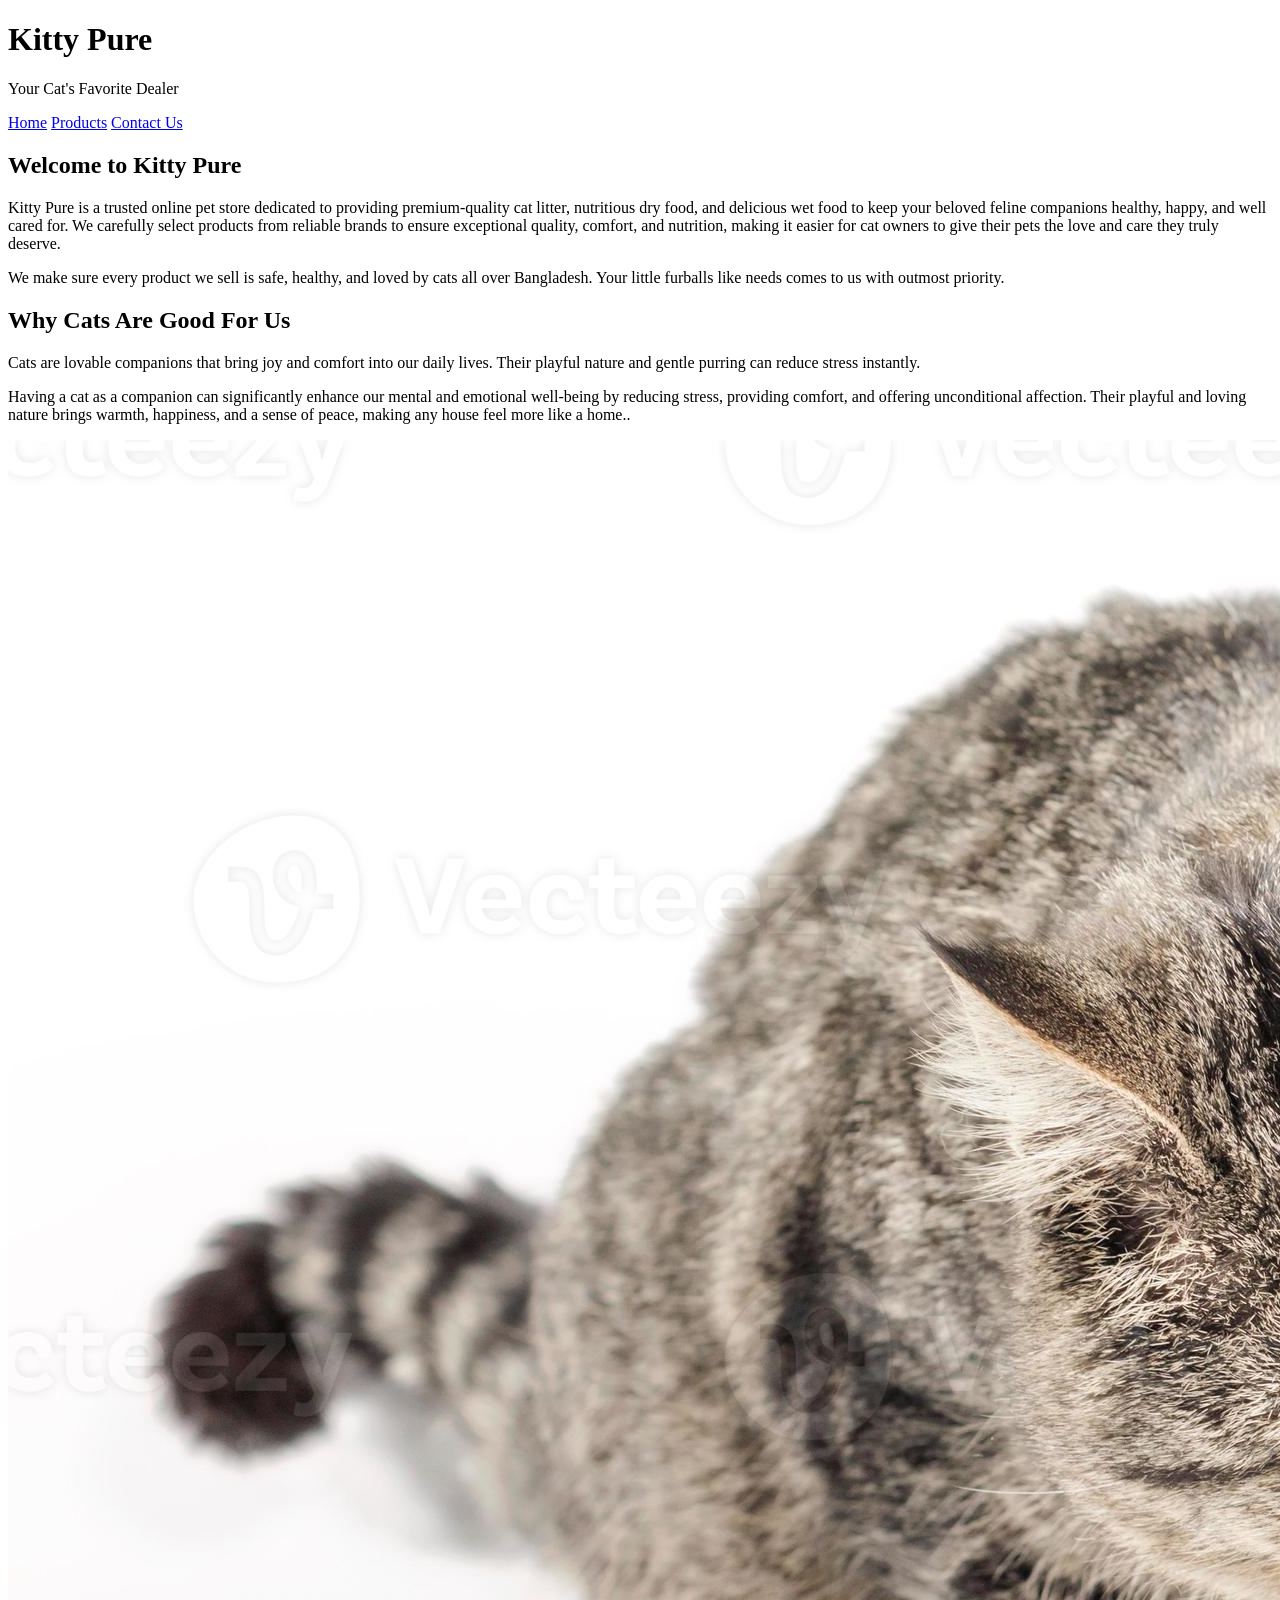
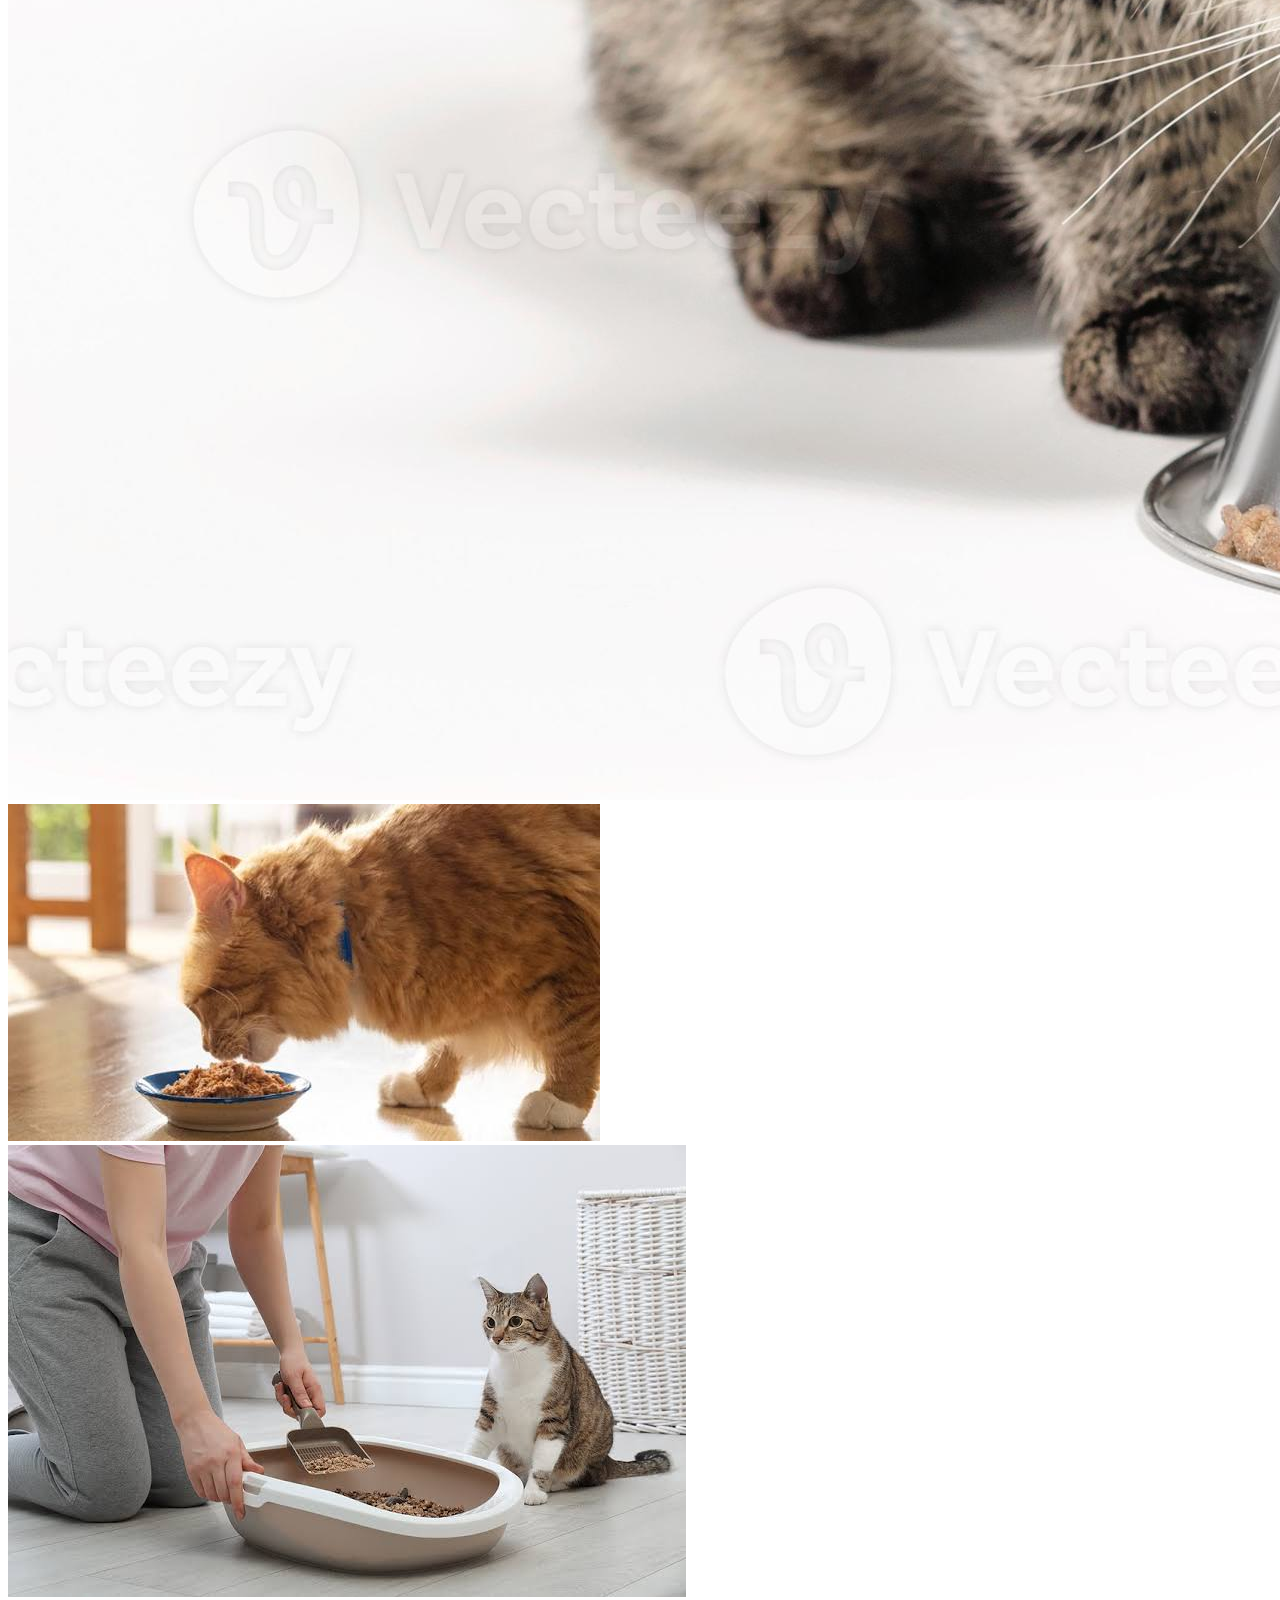
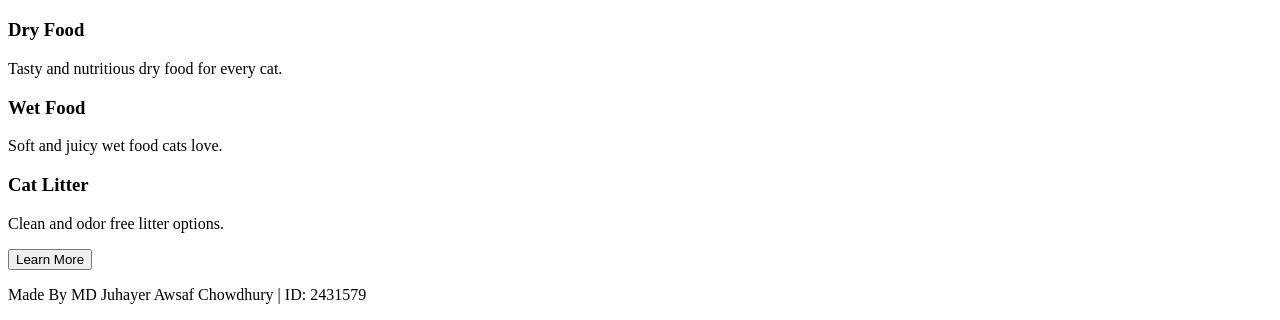
==== Index.html @ 3de1d891 "4th commit" ====
<!DOCTYPE html>
<html lang="en">
<head>
  <meta charset="UTF-8">
  <title>Homepage</title>
  <link rel="preconnect" href="https://fonts.googleapis.com">
  <link href="https://fonts.googleapis.com/css2?family=Poppins:wght@400;600;700&family=Quicksand:wght@400;500&display=swap" rel="stylesheet">
  <link rel="stylesheet" href="style.css">
</head>
<body>
<!-- MD Juhayer Awsaf Chowdhury, ID: 2431579 -->
  <header>
    <h1>Kitty Pure</h1>
    <p>Your Cat's Favorite Dealer</p>
  </header>
  <nav>
    <a href="index.html">Home</a>
    <a href="products.html">Products</a>
    <a href="contact.html">Contact Us</a>
  </nav>
  <main>
    <section class="section">
      <h2>Welcome to Kitty Pure</h2>
      <p>Kitty Pure is a trusted online pet store dedicated to providing premium-quality cat litter, nutritious dry food, and delicious wet food to keep your beloved feline companions healthy, happy, and well cared for. We carefully select products from reliable brands to ensure exceptional quality, comfort, and nutrition, making it easier for cat owners to give their pets the love and care they truly deserve.</p>
      <p>We make sure every product we sell is safe, healthy, and loved by cats all over Bangladesh. Your little furballs like needs comes to us with outmost priority.</p>
    </section>

    <section class="section">
      <h2>Why Cats Are Good For Us</h2>
      <p>Cats are lovable companions that bring joy and comfort into our daily lives. Their playful nature and gentle purring can reduce stress instantly.</p>
      <p>Having a cat as a companion can significantly enhance our mental and emotional well-being by reducing stress, providing comfort, and offering unconditional affection. Their playful and loving nature brings warmth, happiness, and a sense of peace, making any house feel more like a home..</p>
    </section>
    <section class="section images">
      <img src="cat1.jpg" alt="Cute cat">
      <img src="cat2.jpg" alt="Cat eating food">
      <img src="cat3.jpg" alt="Cat with litter box">
    </section>

    <section class="section features">
      <div class="feature-box">
        <h3>Dry Food</h3>
        <p>Tasty and nutritious dry food for every cat.</p>
      </div>
      <div class="feature-box">
        <h3>Wet Food</h3>
        <p>Soft and juicy wet food cats love.</p>
      </div>
      <div class="feature-box">
        <h3>Cat Litter</h3>
        <p>Clean and odor free litter options.</p>
      </div>
    </section>

    <button onclick="showMessage()">Learn More</button>

  </main>

  <footer>
    <p>Made By MD Juhayer Awsaf Chowdhury | ID: 2431579</p>
  </footer>

  <script src="script.js"></script>
</body>
</html>
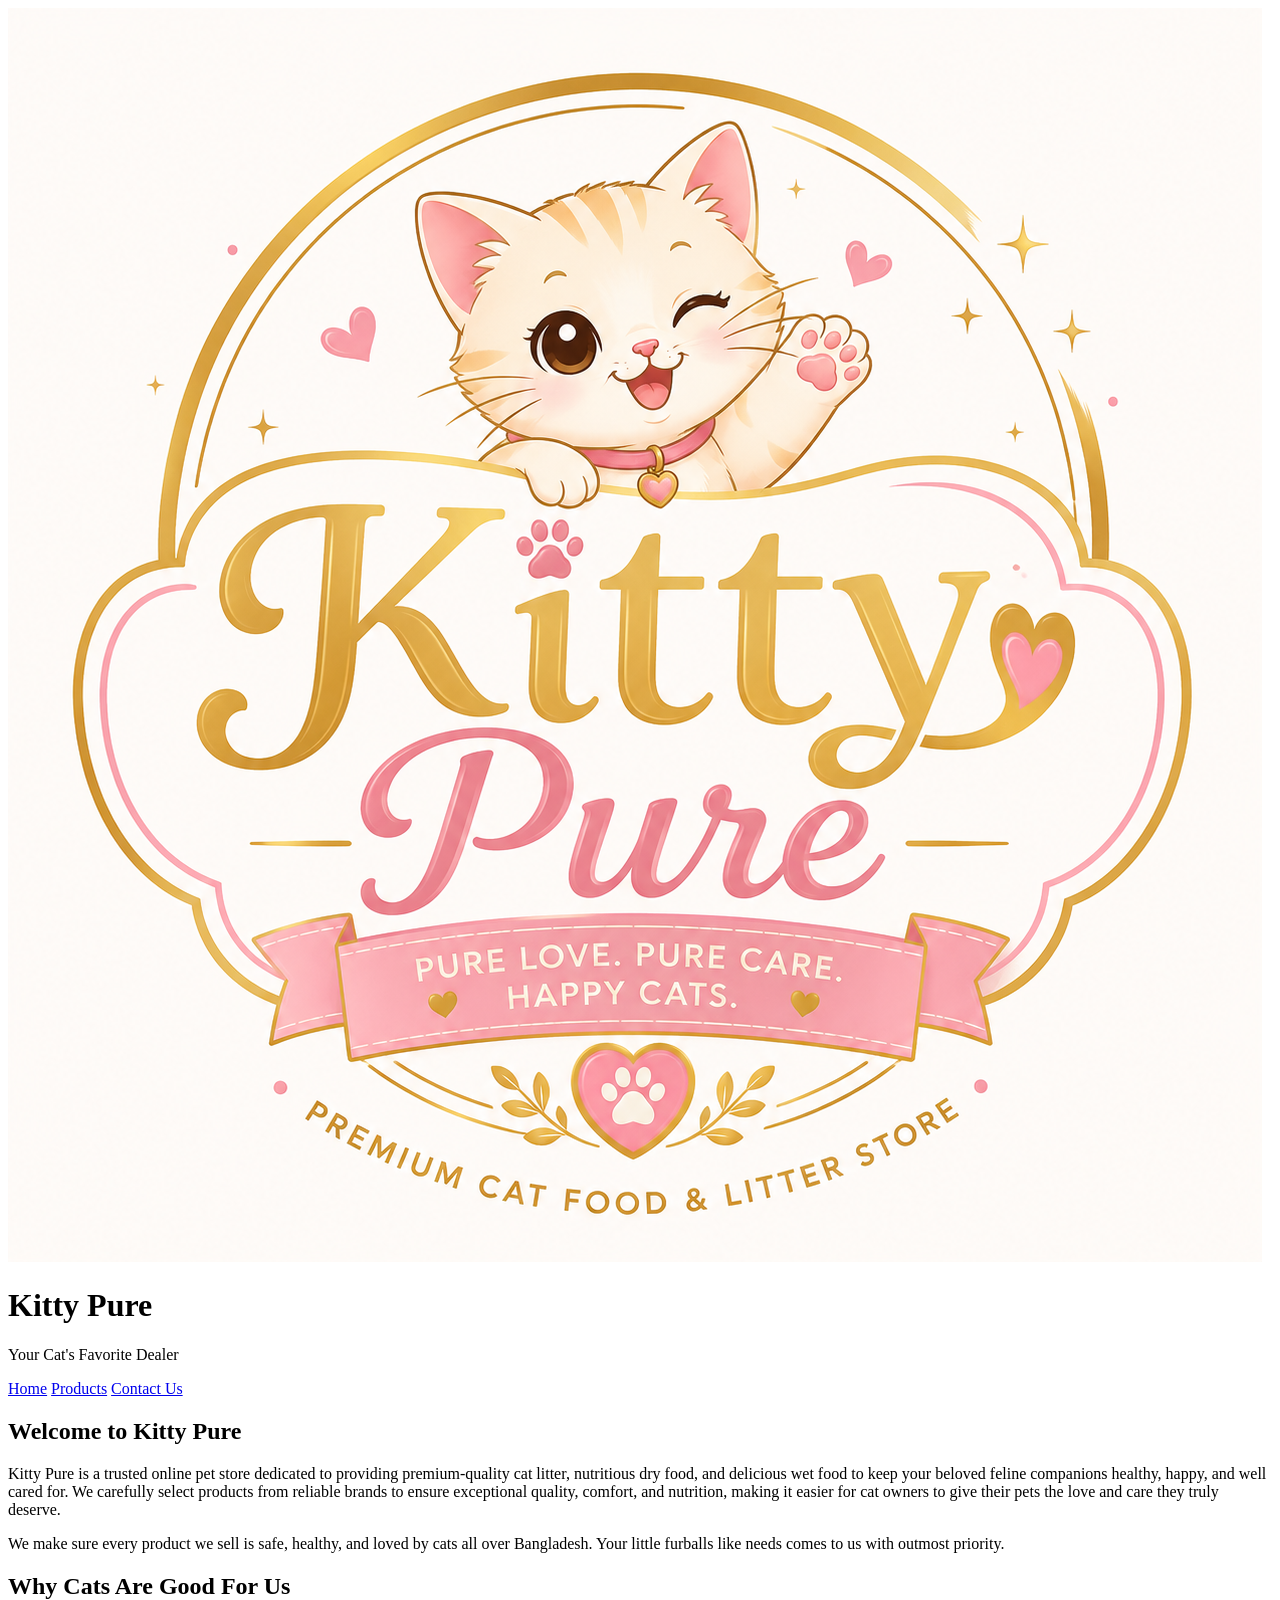
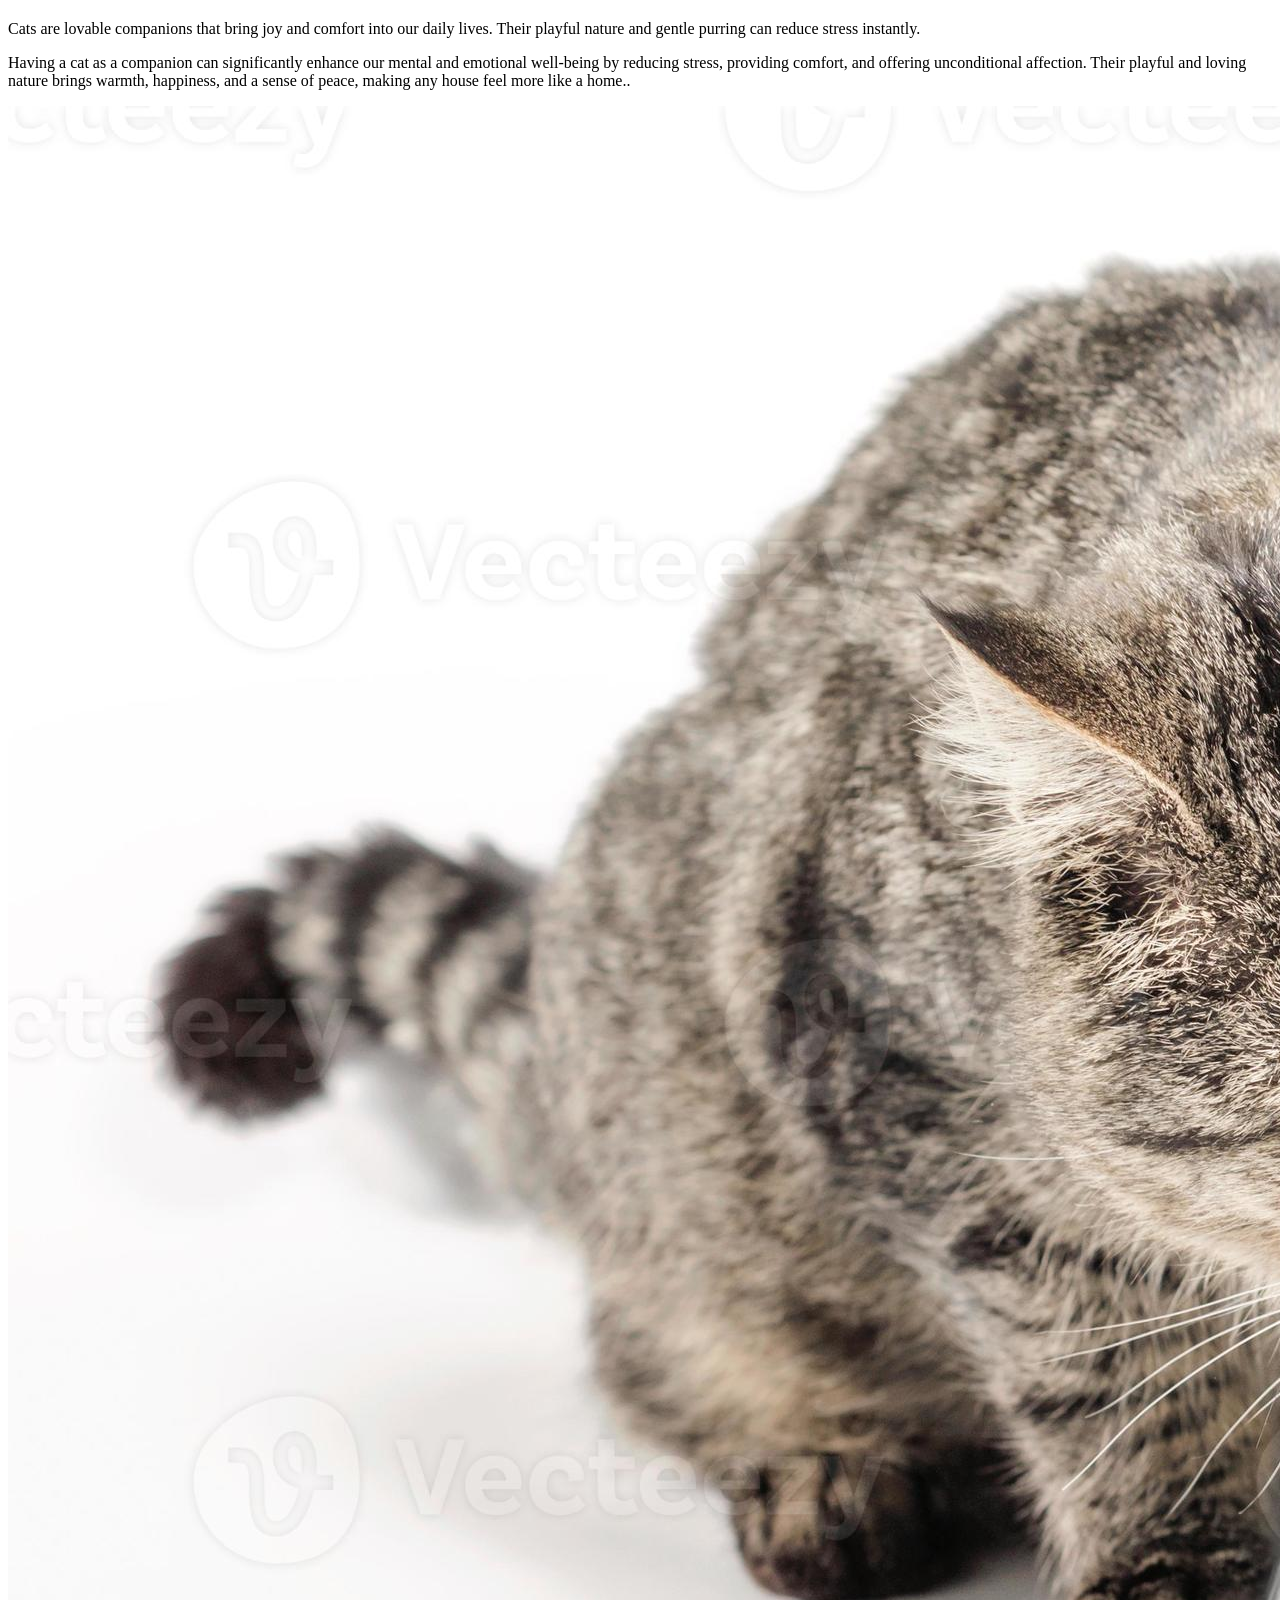
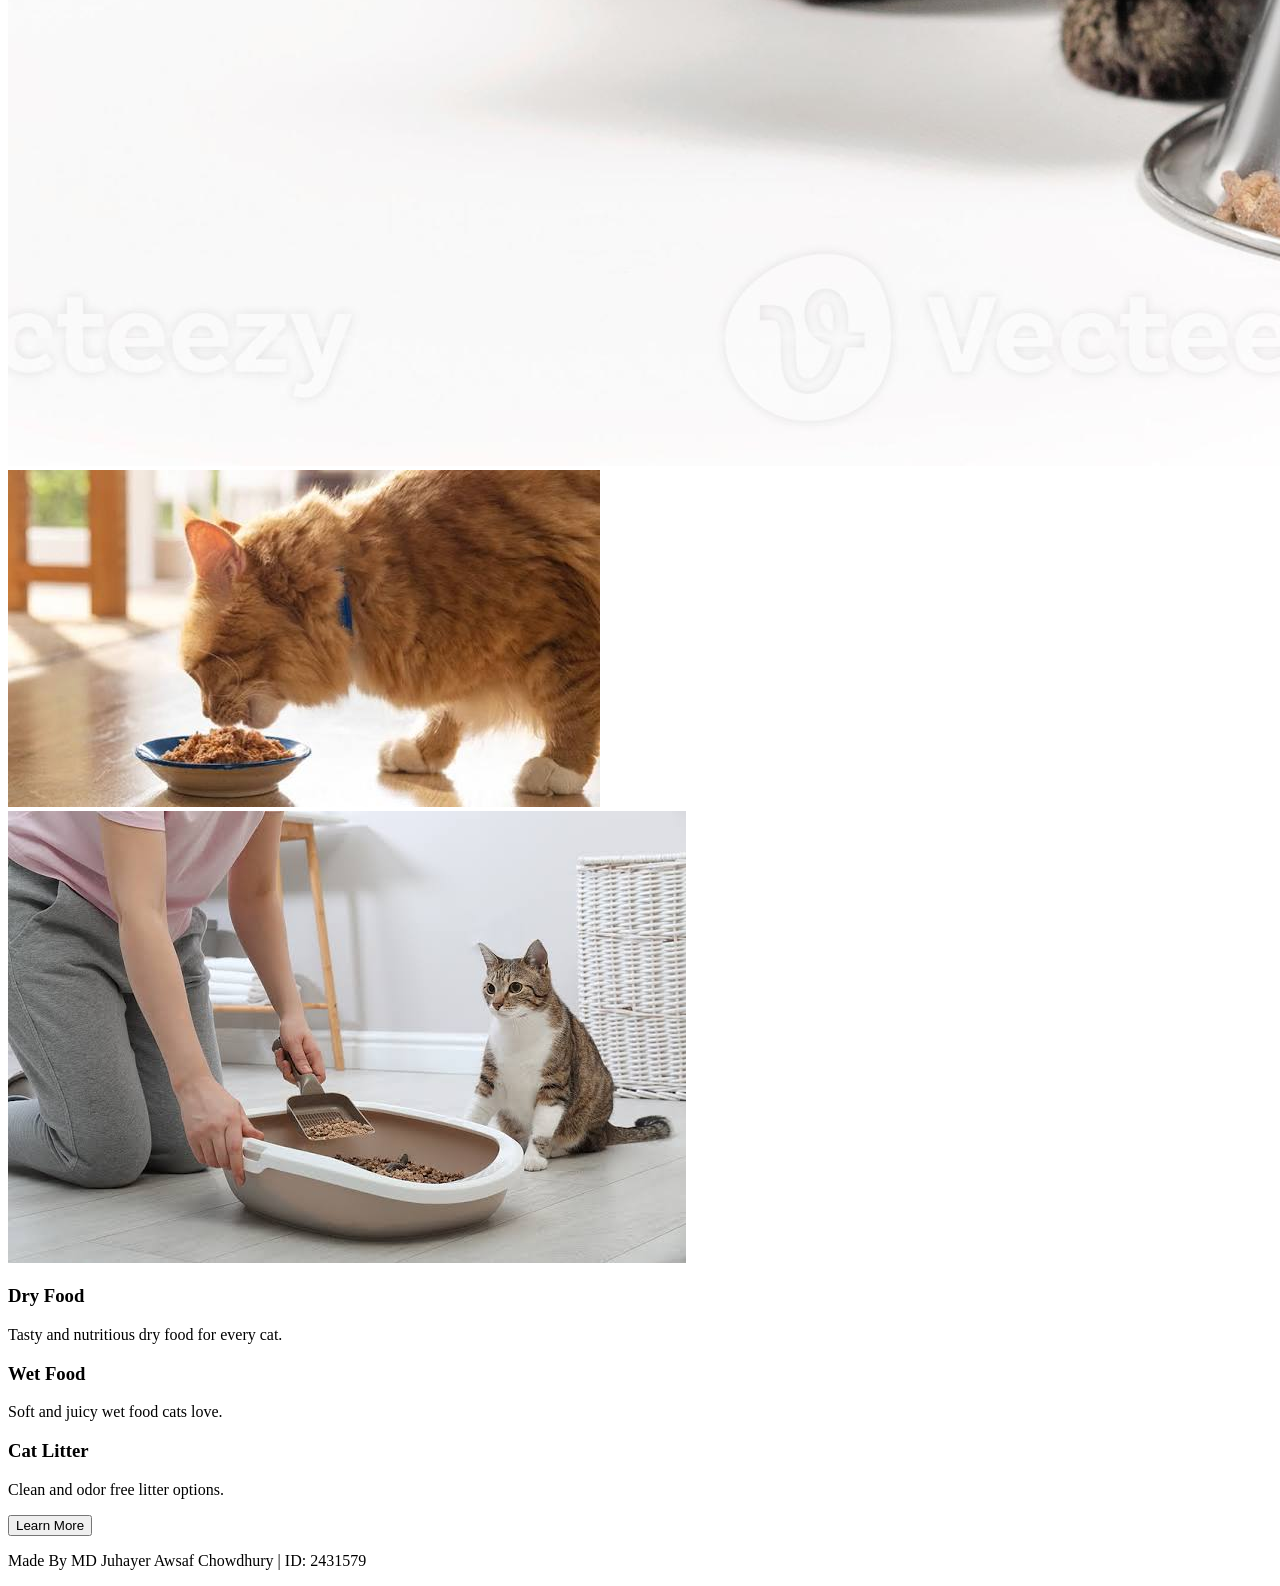
==== commit e0c018c0: "6th commit" ====
--- a/Index.html
+++ b/Index.html
@@ -7,10 +7,13 @@
   <link href="https://fonts.googleapis.com/css2?family=Poppins:wght@400;600;700&family=Quicksand:wght@400;500&display=swap" rel="stylesheet">
   <link rel="stylesheet" href="style.css">
 </head>
-<body>
+<body class="home-page">
 <!-- MD Juhayer Awsaf Chowdhury, ID: 2431579 -->
   <header>
-    <h1>Kitty Pure</h1>
+    <div class="header-brand">
+      <img src="kittypure.jpg" alt="Kitty Pure logo">
+      <h1>Kitty Pure</h1>
+    </div>
     <p>Your Cat's Favorite Dealer</p>
   </header>
   <nav>
